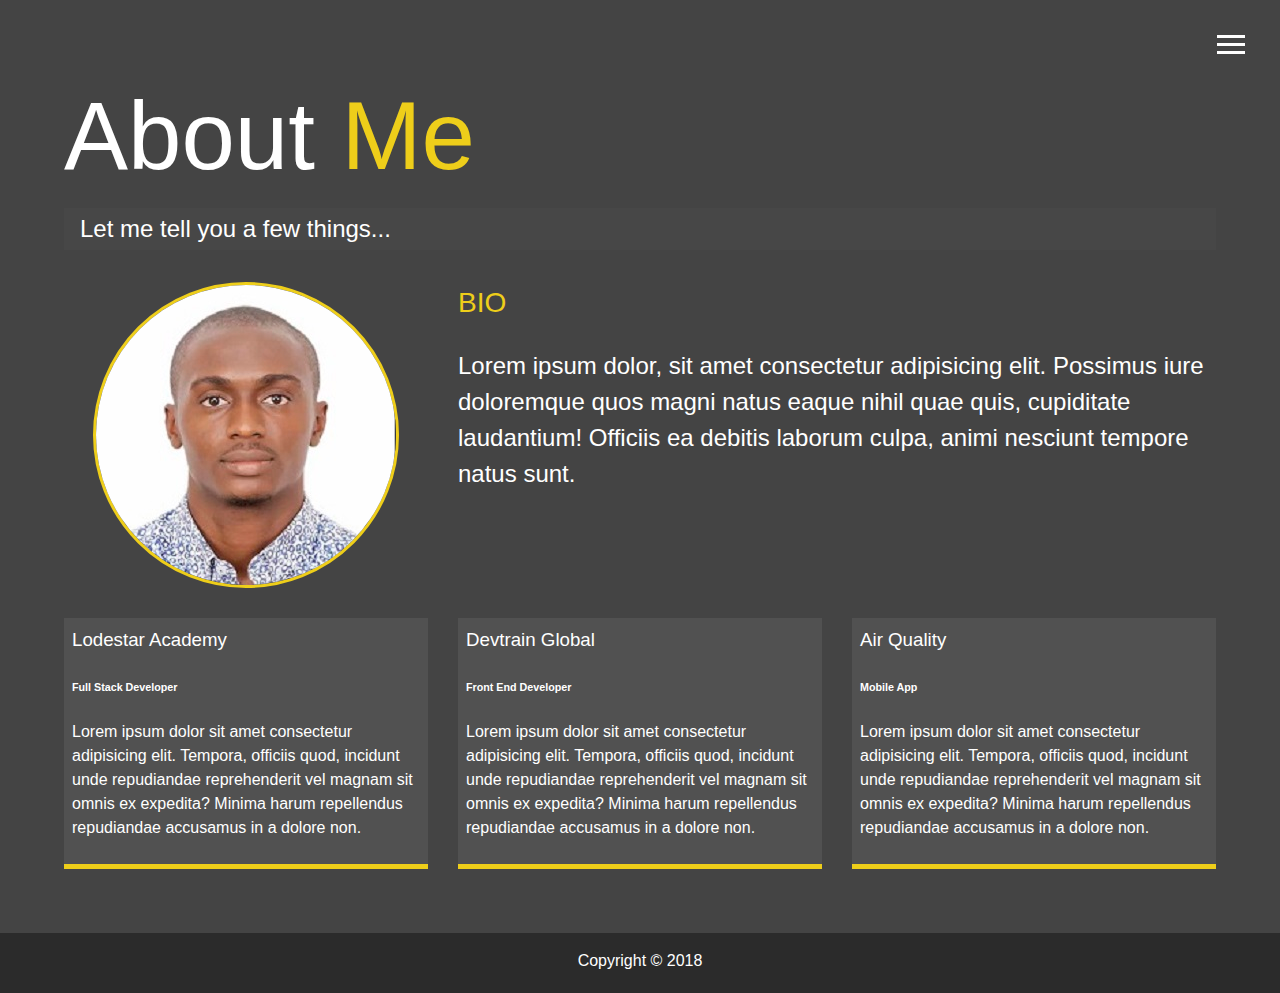
==== about.html @ 6a1b331a "Updates" ====
<!DOCTYPE html>
<html lang="en">

<head>
    <meta charset="UTF-8">
    <meta name="viewport" content="width=device-width, initial-scale=1.0">
    <meta http-equiv="X-UA-Compatible" content="ie=edge">
    <title>About Samuel</title>
    <link rel="stylesheet" href="https://use.fontawesome.com/releases/v5.2.0/css/all.css" integrity="sha384-hWVjflwFxL6sNzntih27bfxkr27PmbbK/iSvJ+a4+0owXq79v+lsFkW54bOGbiDQ"
        crossorigin="anonymous">
    <link rel="stylesheet" href="css/main.css">
</head>

<body>
    <header>
        <div class="menu-btn">
            <div class="btn-line"></div>
            <div class="btn-line"></div>
            <div class="btn-line"></div>
        </div>
        <nav class="menu">
            <div class="menu-branding">
                <div class="portrait"></div>
            </div>
            <ul class="menu-nav">
                <li class="nav-item">
                    <a href="index.html" class="nav-link">Home</a>
                </li>
                <li class="nav-item current">
                    <a href="about.html" class="nav-link">About Me</a>
                </li>
                <li class="nav-item">
                    <a href="work.html" class="nav-link">My work</a>
                </li>
                <li class="nav-item">
                    <a href="contact.html" class="nav-link">How to reach me</a>
                </li>
            </ul>
        </nav>
    </header>

    <main id="about">
        <h1 class="lg-heading">
            About
            <span class="text-secondary">Me</span>
        </h1>
        <h2 class="sm-heading">
            Let me tell you a few things...
        </h2>
        <div class="about-info">
            <img src="img/portrait.jpg" alt="Samuel" class="bio-image">
            <div class="bio">
                <h3 class="text-secondary">BIO</h3>
                <p>Lorem ipsum dolor, sit amet consectetur adipisicing elit. Possimus iure doloremque quos magni natus eaque
                    nihil quae quis, cupiditate laudantium! Officiis ea debitis laborum culpa, animi nesciunt tempore natus
                    sunt.
                </p>
            </div>
            <div class="job job-1">
                <h3>Lodestar Academy</h3>
                <h6>Full Stack Developer</h6>
                <p>Lorem ipsum dolor sit amet consectetur adipisicing elit. Tempora, officiis quod, incidunt unde repudiandae
                    reprehenderit vel magnam sit omnis ex expedita? Minima harum repellendus repudiandae accusamus in a dolore
                    non.
                </p>
            </div>
            <div class="job job-2">
                <h3>Devtrain Global</h3>
                <h6>Front End Developer</h6>
                <p>Lorem ipsum dolor sit amet consectetur adipisicing elit. Tempora, officiis quod, incidunt unde repudiandae
                    reprehenderit vel magnam sit omnis ex expedita? Minima harum repellendus repudiandae accusamus in a dolore
                    non.
                </p>
            </div>
            <div class="job job-3">
                <h3>Air Quality</h3>
                <h6>Mobile App</h6>
                <p>Lorem ipsum dolor sit amet consectetur adipisicing elit. Tempora, officiis quod, incidunt unde repudiandae
                    reprehenderit vel magnam sit omnis ex expedita? Minima harum repellendus repudiandae accusamus in a dolore
                    non.
                </p>
            </div>
        </div>
    </main>
    <footer id="main-footer">
        Copyright &copy; 2018
    </footer>
    <script src="js/main.js"></script>
</body>

</html>
---- css/main.css ----
.menu-btn {
  position: absolute;
  z-index: 3;
  right: 35px;
  top: 35px;
  cursor: pointer;
  transition: all 0.5s ease-out; }
  .menu-btn .btn-line {
    width: 28px;
    height: 3px;
    margin: 0 0 5px 0;
    background: #fff;
    transition: all 0.5s ease-out; }
  .menu-btn.close {
    transform: rotate(180deg); }
    .menu-btn.close .btn-line:nth-child(1) {
      transform: rotate(45deg) translate(5px, 5px); }
    .menu-btn.close .btn-line:nth-child(2) {
      opacity: 0; }
    .menu-btn.close .btn-line:nth-child(3) {
      transform: rotate(-45deg) translate(7px, -6px); }

.menu {
  position: fixed;
  top: 0;
  width: 100%;
  opacity: 0.9;
  visibility: hidden; }
  .menu.show {
    visibility: visible; }
  .menu-branding, .menu-nav {
    display: flex;
    flex-flow: column wrap;
    align-items: center;
    justify-content: center;
    float: left;
    width: 50%;
    height: 100vh;
    overflow: hidden; }
  .menu-nav {
    margin: 0;
    padding: 0;
    background: #373737;
    list-style: none;
    transform: translate3d(0, -100%, 0);
    transition: all 0.5s ease-out; }
    .menu-nav.show {
      transform: translate3d(0, 0, 0); }
  .menu-branding {
    background: #444;
    transform: translate3d(0, 100%, 0);
    transition: all 0.5s ease-out; }
    .menu-branding.show {
      transform: translate3d(0, 0, 0); }
    .menu-branding .portrait {
      width: 250px;
      height: 250px;
      background: url("../img/portrait.jpg");
      border-radius: 50%;
      border: solid 3px #eece1a; }
  .menu .nav-item {
    transform: translate3d(600px, 0, 0);
    transition: all 0.5s ease-out; }
    .menu .nav-item.show {
      transform: translate3d(0, 0, 0); }
    .menu .nav-item.current > a {
      color: #eece1a; }
  .menu .nav-link {
    display: inline-block;
    position: relative;
    font-size: 30px;
    text-transform: uppercase;
    padding: 1rem 0;
    font-weight: 300;
    color: #fff;
    text-decoration: none;
    transition: all 0.5s ease-out; }
    .menu .nav-link:hover {
      color: #eece1a; }

.nav-item:nth-child(1) {
  transition-delay: 0.1s; }

.nav-item:nth-child(2) {
  transition-delay: 0.2s; }

.nav-item:nth-child(3) {
  transition-delay: 0.3s; }

.nav-item:nth-child(4) {
  transition-delay: 0.4s; }

* {
  box-sizing: border-box; }

body {
  background: #444;
  color: #fff;
  height: 100%;
  margin: 0;
  font-family: "segoe UI", Tahoma, Geneva, Verdana, sans-serif;
  line-height: 1.5; }
  body#bg-img {
    background: url(../img/background.jpg);
    background-attachment: fixed;
    background-size: cover; }
    body#bg-img:after {
      content: "";
      position: absolute;
      top: 0;
      right: 0;
      width: 100%;
      height: 100%;
      z-index: -1;
      background: rgba(68, 68, 68, 0.7); }

h1,
h2,
h3 {
  margin: 0;
  font-weight: 400; }
  h1.lg-heading,
  h2.lg-heading,
  h3.lg-heading {
    font-size: 6rem; }
  h1.sm-heading,
  h2.sm-heading,
  h3.sm-heading {
    margin-bottom: 2rem;
    padding: 0.2rem 1rem;
    background: rgba(73, 73, 73, 0.5); }

a {
  color: #fff;
  text-decoration: none; }

header {
  position: fixed;
  z-index: 2;
  width: 100%; }

.text-secondary {
  color: #eece1a; }

main {
  padding: 4rem;
  min-height: calc(100vh - 60px); }
  main .icons {
    margin-top: 1rem; }
    main .icons a {
      padding: 0.4rem; }
      main .icons a:hover {
        color: #eece1a;
        transition: all 0.5s ease-out; }
  main#home {
    overflow: hidden; }
    main#home h1 {
      margin-top: 20vh; }

.about-info {
  display: grid;
  grid-gap: 30px;
  grid-template-areas: "bioimage bio bio" "job1 job2 job3";
  grid-template-columns: repeat(3, 1fr); }
  .about-info .bio-image {
    grid-area: bioimage;
    margin: auto;
    border-radius: 50%;
    border: #eece1a 3px solid; }
  .about-info .bio {
    grid-area: bio;
    font-size: 1.5rem; }
  .about-info .job-1 {
    grid-area: job1; }
  .about-info .job-2 {
    grid-area: job2; }
  .about-info .job-3 {
    grid-area: job3; }
  .about-info .job {
    background: #515151;
    padding: 0.5rem;
    border-bottom: #eece1a 5px solid; }

.projects {
  display: grid;
  grid-gap: 0.7rem;
  grid-template-columns: repeat(3, 1fr); }
  .projects img {
    width: 100%;
    border: 3px #fff solid; }
    .projects img:hover {
      opacity: 0.5;
      border-color: #eece1a;
      transition: all 0.5s ease-out; }

.boxes {
  display: flex;
  flex-wrap: wrap;
  justify-content: space-evenly;
  align-items: center;
  margin-top: 1rem; }
  .boxes div {
    font-size: 2rem;
    border: 3px #fff solid;
    padding: 1.5rem 2.5rem;
    margin-bottom: 3rem;
    transition: all 0.5s ease-out; }
    .boxes div:hover {
      padding: 0.5rem 1.5rem;
      background: #eece1a;
      color: #000; }
      .boxes div:hover span {
        color: #000; }

.btn, .btn-dark, .btn-light {
  display: block;
  padding: 0.5rem 1rem;
  border: 0;
  margin-bottom: 0.3rem; }
  .btn:hover, .btn-dark:hover, .btn-light:hover {
    background: #eece1a;
    color: #000; }

.btn-dark {
  background: black;
  color: #fff; }

.btn-light {
  background: #c4c4c4;
  color: #333; }

#main-footer {
  text-align: center;
  padding: 1rem;
  background: #2b2b2b;
  color: #fff;
  height: 60px; }

@media screen and (min-width: 1171px) {
  .projects {
    grid-template-columns: repeat(4, 1fr); } }

@media screen and (min-width: 769px) and (max-width: 1170px) {
  .projects {
    grid-template-columns: repeat(3, 1fr); } }

@media screen and (max-width: 768px) {
  main {
    align-items: center;
    text-align: center; }
    main .lg-heading {
      line-height: 1;
      margin-bottom: 1rem; }
  ul.menu-nav,
  div.menu-branding {
    float: none;
    width: 100%;
    min-height: 0; }
    ul.menu-nav.show,
    div.menu-branding.show {
      transform: translate3d(0, 0, 0); }
  .menu-nav {
    height: 75vh;
    transform: translate3d(-100%, 0, 0);
    font-size: 24px; }
  .menu-branding {
    height: 25vh;
    transform: translate3d(100%, 0, 0); }
  .portrait {
    background: url("../img/portrait_large.jpg");
    width: 150px;
    height: 150px; }
  .about-info {
    grid-template-areas: "bioimage" "bio" "job1" "job2" "job3";
    grid-template-columns: 1fr; }
  .projects {
    grid-template-columns: repeat(2, 1fr); } }

@media screen and (max-width: 500px) {
  main#home h1 {
    margin-top: 10vh; }
  .projects {
    grid-template-columns: 1fr; } }
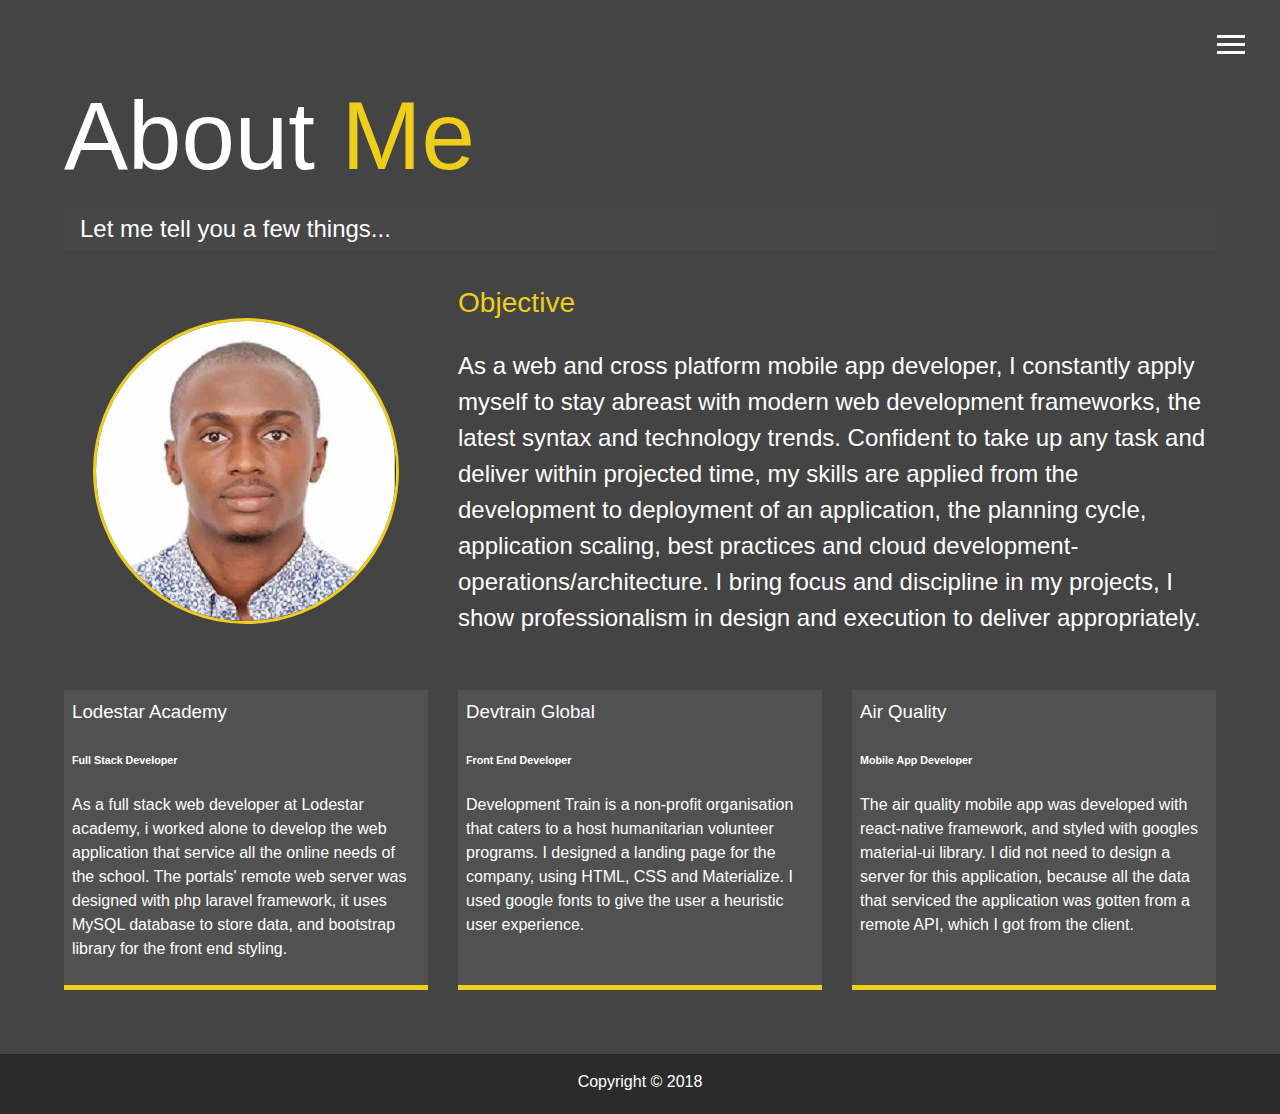
==== commit 5e2ba394: "Updates" ====
--- a/about.html
+++ b/about.html
@@ -50,34 +50,37 @@
         <div class="about-info">
             <img src="img/portrait.jpg" alt="Samuel" class="bio-image">
             <div class="bio">
-                <h3 class="text-secondary">BIO</h3>
-                <p>Lorem ipsum dolor, sit amet consectetur adipisicing elit. Possimus iure doloremque quos magni natus eaque
-                    nihil quae quis, cupiditate laudantium! Officiis ea debitis laborum culpa, animi nesciunt tempore natus
-                    sunt.
+                <h3 class="text-secondary">Objective</h3>
+                <p>As a web and cross platform mobile app developer, I constantly apply myself to stay abreast with modern web
+                    development frameworks, the latest syntax and technology trends. Confident to take up any task and deliver
+                    within projected time, my skills are applied from the development to deployment of an application, the
+                    planning cycle, application scaling, best practices and cloud development-operations/architecture. I
+                    bring focus and discipline in my projects, I show professionalism in design and execution to deliver
+                    appropriately.
                 </p>
             </div>
             <div class="job job-1">
                 <h3>Lodestar Academy</h3>
                 <h6>Full Stack Developer</h6>
-                <p>Lorem ipsum dolor sit amet consectetur adipisicing elit. Tempora, officiis quod, incidunt unde repudiandae
-                    reprehenderit vel magnam sit omnis ex expedita? Minima harum repellendus repudiandae accusamus in a dolore
-                    non.
+                <p>As a full stack web developer at Lodestar academy, i worked alone to develop the web application that service
+                    all the online needs of the school. The portals' remote web server was designed with php laravel framework,
+                    it uses MySQL database to store data, and bootstrap library for the front end styling.
                 </p>
             </div>
             <div class="job job-2">
                 <h3>Devtrain Global</h3>
                 <h6>Front End Developer</h6>
-                <p>Lorem ipsum dolor sit amet consectetur adipisicing elit. Tempora, officiis quod, incidunt unde repudiandae
-                    reprehenderit vel magnam sit omnis ex expedita? Minima harum repellendus repudiandae accusamus in a dolore
-                    non.
+                <p>Development Train is a non-profit organisation that caters to a host humanitarian volunteer programs. I designed
+                    a landing page for the company, using HTML, CSS and Materialize. I used google fonts to give the user
+                    a heuristic user experience.
                 </p>
             </div>
             <div class="job job-3">
                 <h3>Air Quality</h3>
-                <h6>Mobile App</h6>
-                <p>Lorem ipsum dolor sit amet consectetur adipisicing elit. Tempora, officiis quod, incidunt unde repudiandae
-                    reprehenderit vel magnam sit omnis ex expedita? Minima harum repellendus repudiandae accusamus in a dolore
-                    non.
+                <h6>Mobile App Developer</h6>
+                <p>The air quality mobile app was developed with react-native framework, and styled with googles material-ui
+                    library. I did not need to design a server for this application, because all the data that serviced the
+                    application was gotten from a remote API, which I got from the client.
                 </p>
             </div>
         </div>
